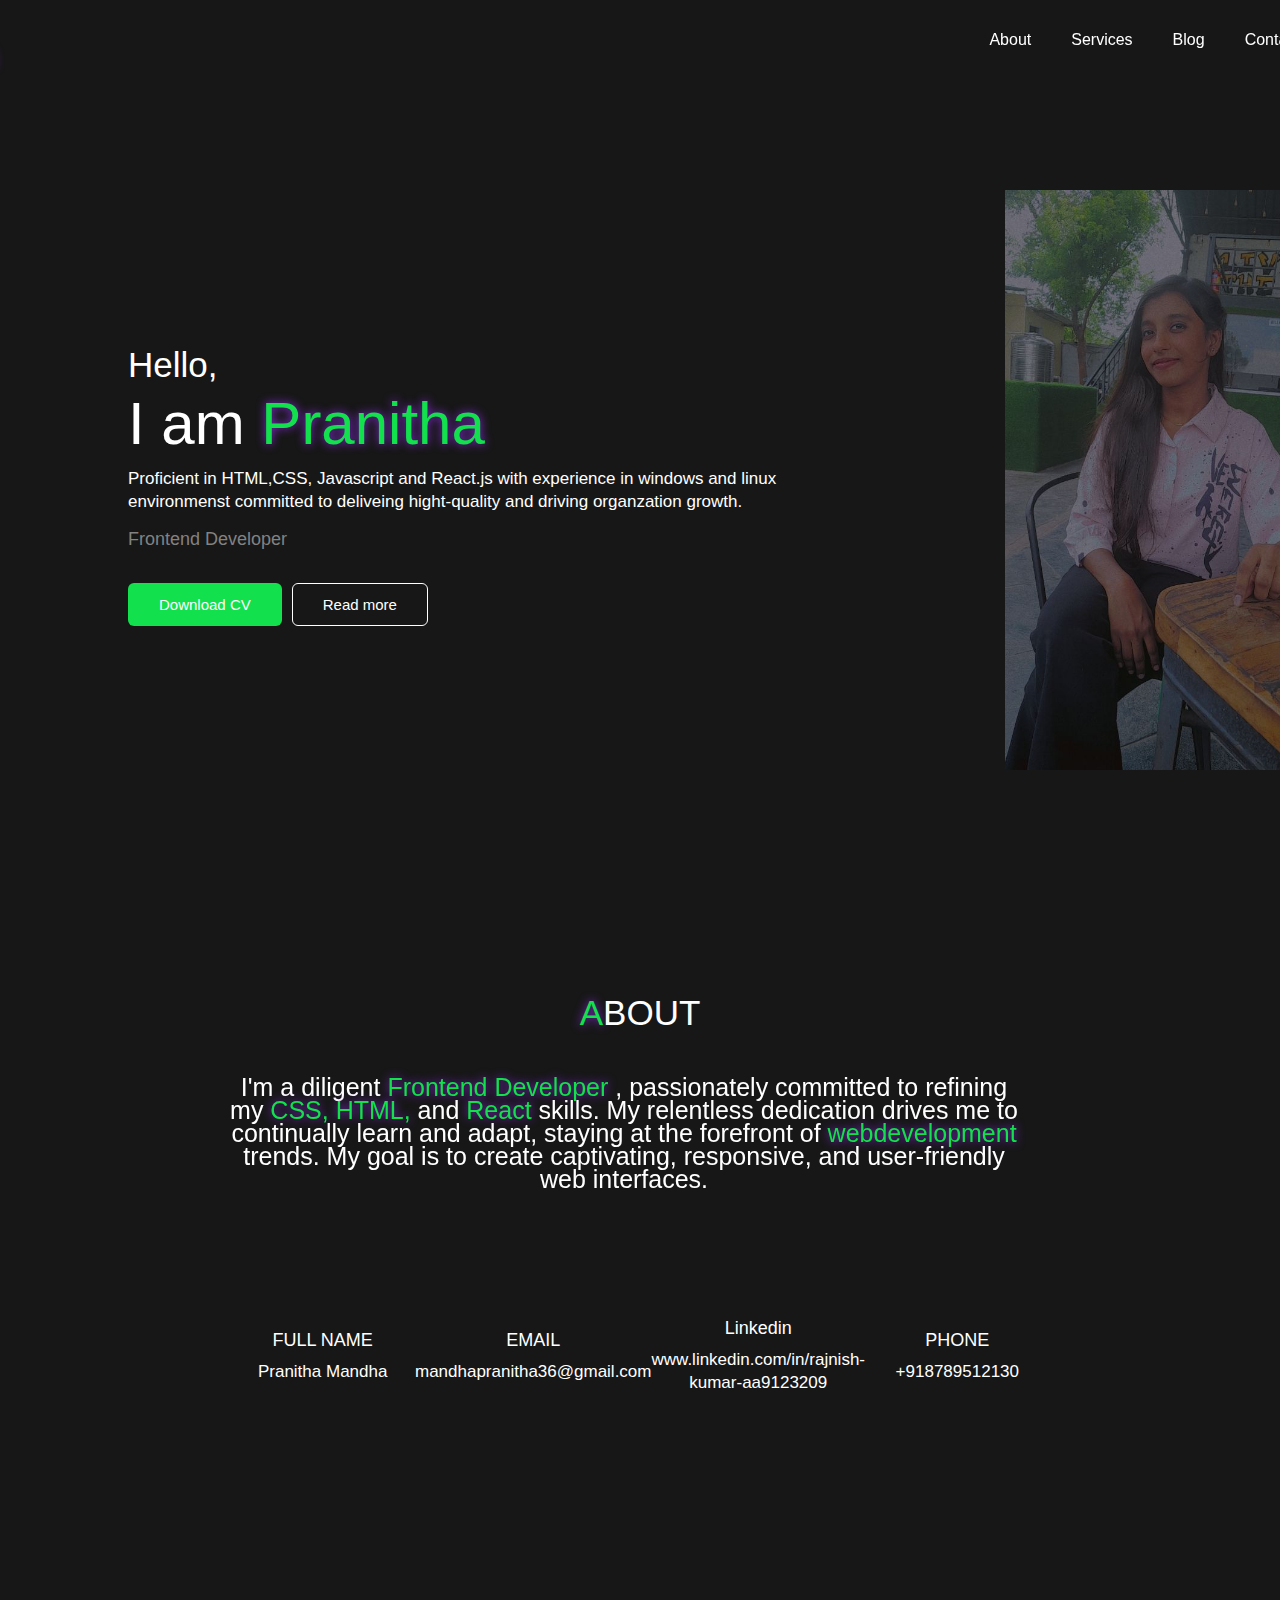
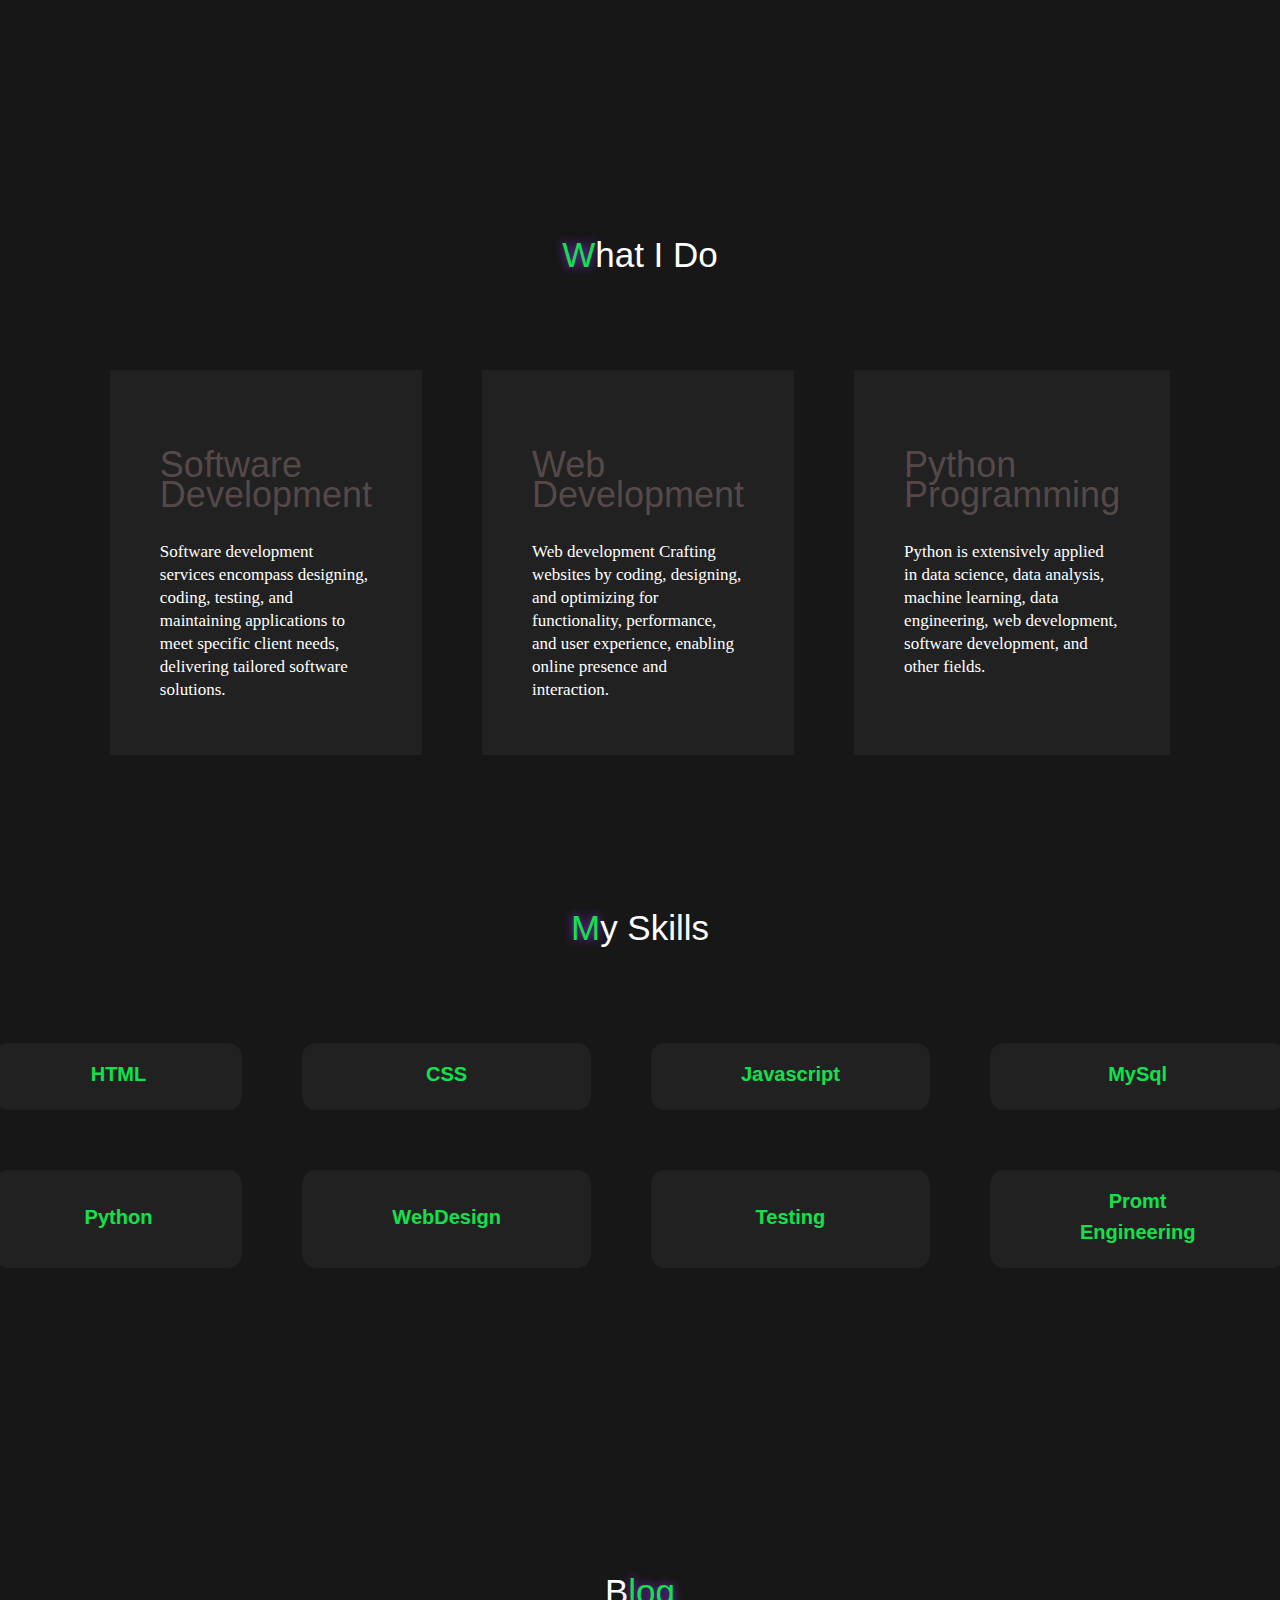
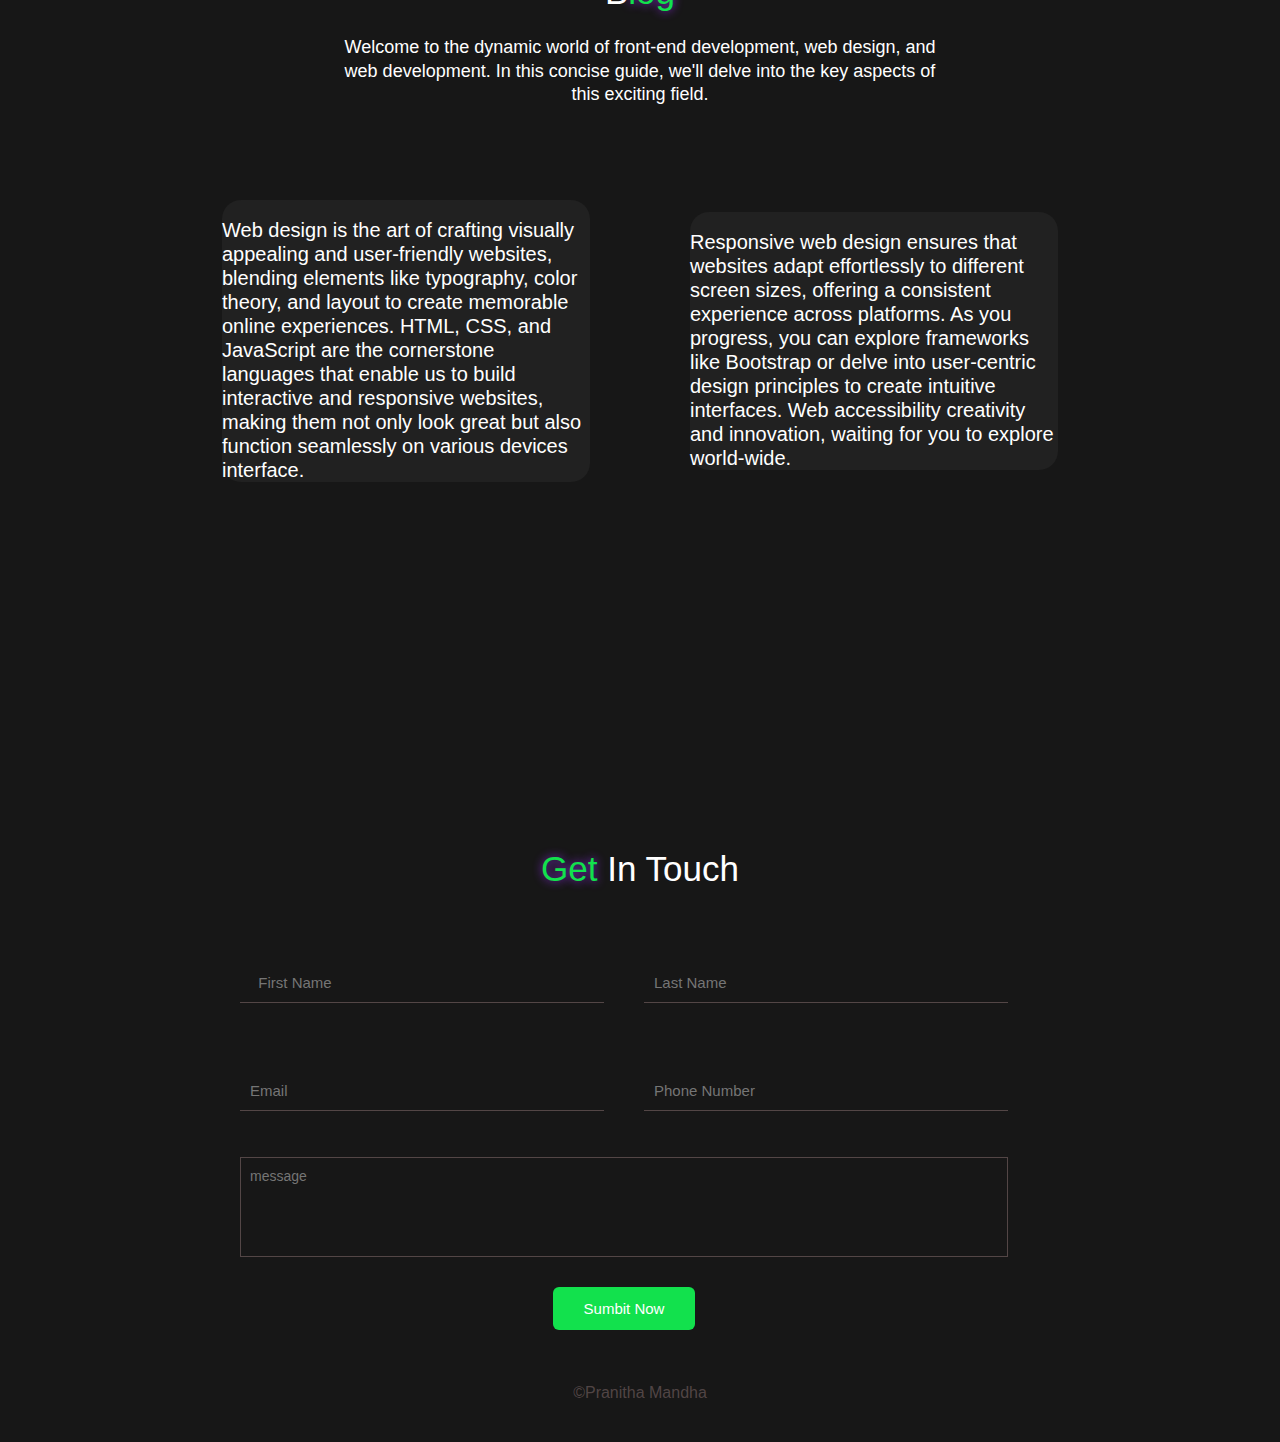
==== portfolio/portfolio.html @ 80d4e9a3 "Add files via upload" ====
<!DOCTYPE html>
<html lang="en">

<head>
    <meta charset="UTF-8">
    <meta name="viewport" content="width=device-width, initial-scale=1.0">
    <link rel="stylesheet" href="app.css">
    <link rel="stylesheet" href="https://cdnjs.cloudflare.com/ajax/libs/font-awesome/6.4.2/css/all.min.css"/>
    <title>Portfolio</title>
    
    
</head>

<body>
    <nav>
        <div class="container nav-container">
            <a href="" class="logo">
                <h2>  Pranitha<span> Mandha</span></h2>
            </a>
            <ul>
                <li><a href="#About">About </a></li>
                <li><a href="#Services">Services</a></li>
                <li><a href="#Blog">Blog</a></li>
                <li><a href="#Contact">Contact </a></li>

            </ul>
        </div>
    </nav>
    <header>
        <div class="header-container container">
            <div class="header-left">
                <h1>
                    Hello,

                    <p class="name"> I am <span>Pranitha</span></p>
                </h1>
                <p>Proficient in HTML,CSS, Javascript and React.js with
                    experience in windows and linux<br> environmenst
                    committed to deliveing hight-quality and driving organzation growth.
                </p>

                <h5>Frontend Developer</h5>
                <br>
                <div class="header-action-aria">
                    <a href="cv.pdf" download class="btn btn-primary">Download CV</a>
                    <a href="" class="btn">Read more</a>
                </div>
            </div>
            <div class="header-right">
                <img src="image.jpg" alt="">
            </div>
    </header>

    <section id="About">
        <h1><span>A</span>BOUT</h1>
        <div class="container about-container">
            <p>I'm a diligent <span>Frontend Developer </span>, passionately committed to refining my <span> CSS, HTML,
                </span> and <span> React </span> skills. My
                relentless dedication drives me to continually learn and adapt, staying at the forefront of <span>webdevelopment</span> trends. My goal is to create captivating, responsive, and user-friendly web
                interfaces.</p>
        </div>
        <div class="about-content">
            <article class="about-article">
                <img src="man.png" alt="">
                <h5>FULL NAME</h5>
                <p>Pranitha Mandha</p>

            </article>
            <article class="about-article">
                <img src="email.png" alt="">
                <h5>EMAIL</h5>
                <p>mandhapranitha36@gmail.com </p>

            </article>
            <article class="about-article">
                <img src="linkedin.png" alt="">
                <h5>Linkedin</h5>
                <p>www.linkedin.com/in/rajnish-kumar-aa9123209</p>

            </article>
            <article class="about-article">
                <img src="telephone-call.png" alt="">
                <h5>PHONE </h5>
                <p>+918789512130</p>

            </article>
        </div>
    </section>


    <section id="Services">
        <h1><span>W</span>hat I Do</h1>

        <div class="container services-container">
            <article class="services-article">
                <img src="software.png" alt="">
                <h2>Software Development</h2>
                <p>Software development services encompass designing, coding, testing, and maintaining applications to
                    meet specific client needs, delivering tailored software solutions.</p>
            </article>
            <article class="services-article">
                <img src="coding.png" alt="">
                <h2>Web
                    Development</h2>
                <p>Web development

                    Crafting websites by coding, designing, and optimizing for functionality, performance, and user
                    experience, enabling online presence and interaction.</p>
            </article>
            <article class="services-article">
                <img src="python.png" alt="">
                <h2>Python Programming</h2>
                <p>

                 Python is extensively applied in data science, data analysis, machine learning, data engineering, web development, software development, and other fields.</p>
            </article>
        </div>
    </section>

    <section id="skills">
        <h1> <span>M</span>y Skills</h1>
        <div class="container skills-container">
            <article class="skill-article">

                <h4>HTML </h4>
            </article>
            <article class="skill-article">

                <h4>CSS</h4>
            </article>
            <article class="skill-article">

                <h4>Javascript</h4>
            </article>
            <article class="skill-article">

                <h4>MySql</h4>
            </article>
            <article class="skill-article">

                <h4>Python</h4>
            </article>
            <article class="skill-article">

                <h4>WebDesign</h4>
            </article>
            <article class="skill-article">

                <h4>Testing</h4>
            </article>
            <article class="skill-article">

                <h4>Promt Engineering</h4>
            </article>

        </div>
    </section>


    <section id="Blog">
        <div class="row">
            <div class="header">
                <h1>B<span>log</span></h1>
                <p>Welcome to the dynamic world of front-end development, web design, and web development. In this
                    concise guide, we'll delve into the key aspects of this exciting field.</p>
            </div>
            <div class="content">
                <div class="card">

                    <img src="web design (1).jpg" alt="">
                    <br>
                    <p>
                        Web design is the art of crafting visually appealing and user-friendly websites, blending
                        elements like typography, color theory, and layout to create memorable online experiences. HTML,
                        CSS, and JavaScript are the cornerstone languages that enable us to build interactive and
                        responsive websites, making them not only look great but also function seamlessly on various
                        devices interface.

                    </p>
                </div>
                <div class="card">

                    <img src="web design (2).jpg" alt="">
                    <br>
                    <p>
                        Responsive web design ensures that websites adapt effortlessly to different screen sizes,
                        offering a consistent experience across platforms. As you progress, you can explore frameworks
                        like Bootstrap or delve into user-centric design principles to create intuitive interfaces. Web
                        accessibility creativity and innovation, waiting for you to explore world-wide.

                    </p>
                </div>
            </div>
        </div>
    </section>
    <section id="Contact">
        <h1> <span>Get</span> In Touch</h1>
        <div class="contatact-container container">
            <form>
                <div class="form-top">
                    <input type="text" placeholder="  First Name" required>
                    <input type="text" placeholder="Last Name" required>
                    <input type="email" placeholder="Email" required>
                    <input type="number" placeholder="Phone Number" required>

                </div>
                <div class="form-bottom">
                    <textarea name="message" placeholder="message"></textarea>
                    <button type="submit" class="btn btn-primary">Sumbit Now</button>
                </div>
            </form>
        </div>
    </section>
    <footer>
        &copy;Pranitha Mandha

    </footer>
    <script src="script.js"></script>

</body>
</html>
---- portfolio/app.css ----
* {
    margin: 0;
    padding: 0;
    box-sizing: border-box;
    text-decoration: none;
    list-style: none;
    font-family: 'Trebuchet MS', 'Lucida Sans Unicode', 'Lucida Grande', 'Lucida Sans', Arial, sans-serif;
    outline: none;
}
:root{
    --color-white:#ffffff;
    --color-light:#828282;
    --color-primary:#12e14d;
    --color-dark:#212121;
    --color-border:#7e686895;
    --color-bg:#171717;

}
body{
    background: var(--color-bg);
    color: var(--color-white);
}
  h1{
    font-size: 35px;
    font-weight: 400;
    color: white;
    line-height: 30px;
    margin: 1rem 0;
    
    
 }
h2{
    font-size: 36px;
    font-weight: 500;
    line-height: 30px;
    color:var(--color-border);

}
h4{
    font-size: 20px;
    font-weight: 600;
    line-height: 31px;
    color:var(--color-primary);

}
h5{
    font-size: 18px;
    font-weight: 500;
    line-height: 20px;
    color:white;

}
p{
    color:var(--color-white);
    font-size: 17px;
    line-height: 23px;
}
.btn{
    
    display: inline-block;
    width: fit-content;
    border: 1px solid white;
    padding: 12px 30px;
    font-size: 15px;
    font-weight: 500;
    transition: .4s ease;
    color:#ffff;
    border-radius: 6px;
}
.btn:hover{
    background: white;
    color: var(--color-bg);
    border-color:transparent ;
}
.btn-primary{
    background: var(--color-primary);
    border-color: transparent;
    
}
.container{
    max-width: 160px;
    width: 90%;
    margin: 0 auto;
    
}
nav{
    height: 5rem;
    width: 100%;
    position:fixed ;
    top:0;
    right: 0;
    
}
.nav-container  {
  
  height: 100%;
  justify-content: center;
  align-items: center;
  display: flex;

}

ul {
    display: block;
    list-style-type: disc;
    margin-block-start: 1em;
    margin-block-end: 1em;
    margin-inline-start: 950px;
    margin-inline-end:100px;
    padding-inline-start: 40px;
    
}
.logo h2{
    color: white;
    font-size: 32px;
}
.nav-container ul{
    display: flex;
    align-items: center;
    gap:40px;
}
.nav-container ul li a{
    color: #ffffff;
    font-size: 16px;
    font-weight: 400;
    transition: .4s ease;
    
}
.nav-container ul li a:hover{
    color:var(--color-primary);
}
span{
     
    color: var(--color-primary);
    text-shadow:0 0 10px blueviolet;
    
}
header{
    margin-top: 190px;
    

    
}


.header-container{
    display: grid;
    grid-template-columns: 548% 120%;
    align-items: center;
    margin-left: 10%;
}
img{
    width: 170%;
    display: block;
    
    
}
.header-container p{
    width: 90%;
    margin: 2rem 0 1rem;
    font-style:normal;
}
.name{
    width: 50px;
    font-size: 60px;
    font-weight: 500;
}
.header-container h5{
    margin: 1rem 0;
    color: var(--color-light);
}
.header-action-aria{
    display: flex;
    gap: 10px;
    align-items: center;
}
#About{
    padding-top:70px;
}
section>h1{
    text-align: center;
    margin-bottom: 44px;
    margin-top: 158px;
}
.about-container p{
    
    margin: 4px auto;
    width: 62%;
    position: absolute;
    margin-left: -26%;
    font-style:normal;
    font-weight: 55px;
    text-align: center;
    font-size: 25px;

    
}
    
    

.about-content{
margin-top: 600%;
display: grid;
margin: 280px 18%;
grid-template-columns: repeat(4,1fr);
justify-content: center;
align-items: center;



}
.about-article{
    display: flex;
    justify-content: center;
    align-items: center;
    flex-direction: column;
    margin: auto;
    gap: 10px;
    text-align: center;
}
.about-article img{
    width: 62px;
}
#Services{
    padding-top: 8px;
    
}

.services-container{
    display: grid;
    grid-template-columns: repeat(3,1fr);
    gap:60px;
    margin-top: 100px;
   justify-content: center;
}
.services-article{
    background: var(--color-dark);
    display: flex;
    flex-direction: column;
    gap: 30px;
    padding: 50px;
    border-bottom: 4px solid transparent;
}
.services-article:hover{
    border-color: var(--color-primary);
}
.services-article img{
    width: 40px;
}
.services-article p{
    font-family:'Times New Roman', Times, serif;
}









#skills{
    padding-top: -1px;
    
}

.skills-container{
    display: grid;
    grid-template-columns: repeat(4,1fr);
    gap:60px;
    margin-top: 100px;
   justify-content: center;
   text-align: center;

}
.skill-article{
    background: var(--color-dark);
    display: flex;
    flex-direction: column;
    text-align: center;
    justify-content: center;
    padding:16px 90px;
    border-radius: 14px;
    
    border-bottom: 4px solid transparent;
}
.skill-article:hover{
    border-color: var(--color-primary);
    
}

#Blog .row{
    width: 80%;
    margin: auto;
}
#Blog .row .header{
    width: 60%;
    text-align: center;
    margin: auto;
}
#Blog .row .header h1{
   padding-top: 280px;
   gap: 19px;
}
 .header h1{
  margin:29px ;
}
#Blog .row .header p{
    margin-top: 15px;
    font-size: 18px;
    line-height: 1.3;
}
.content .card img{
    width: 100% ;
    height: auto;
}
.content .card p{
    font-size: 20px;
    line-height: 1.2;
}
.content{
 display: flex;
  align-items:center;
  justify-content:space-between;
  margin: 44px;
  
}
.content .card{
    flex: 2;
    margin: 50px 50px;
    box-shadow: 0px  4px 0px rgba(0,0,0,0,1);
    background-color: #212121;
    border-radius: 19px;
}


#Contact{
    padding-top: 120px;
}
.contatact-container{
    margin-top: 80px;
}
form{
    width: 60%;
    margin: 0 auto;
    position: absolute;
    margin-left: -25%;
}
.form-top{
    display: grid;
    grid-template-columns: 1fr 1fr;
    gap:40px
}
form input{
    padding: 10px;
    background: transparent;
    margin-bottom: 30px;
    color: var(--color-light);
    border: none;
    box-shadow: 0 1px 0 0 var(--color-border);
    transition: .4s ease;
    font-size: 15px;
    line-height: 18px;
    font-weight: 500;
}
form input:focus{
    border-bottom: 1px solid blueviolet;
    color:var(--color-primary);
    box-shadow: none;
}
.form-bottom{
    display: flex;
    flex-direction: column;
    gap: 30px;
    align-items: center;
}
.form-bottom textarea{
    width: 100%;
    padding: 9px;
    height: 100px;
    background: transparent;
    resize: none;
    font-size: 14px;
    line-height: 18px;
    font-weight: 500;
    margin-top: 17px;
    border: 1px solid var(--color-border);
    color: var(--color-primary);
}
.form-bottom textarea :focus{
border-bottom: 1px solid blueviolet;
}

footer{
    margin-top:500px ;
    margin-bottom: 40px ;
    text-align: center;
    color:var(--color-border);
}
.naWinScroll{
    background: var(--color-dark);
    box-shadow: 0 0.1rem rgba(0,0,0,0,7);
}
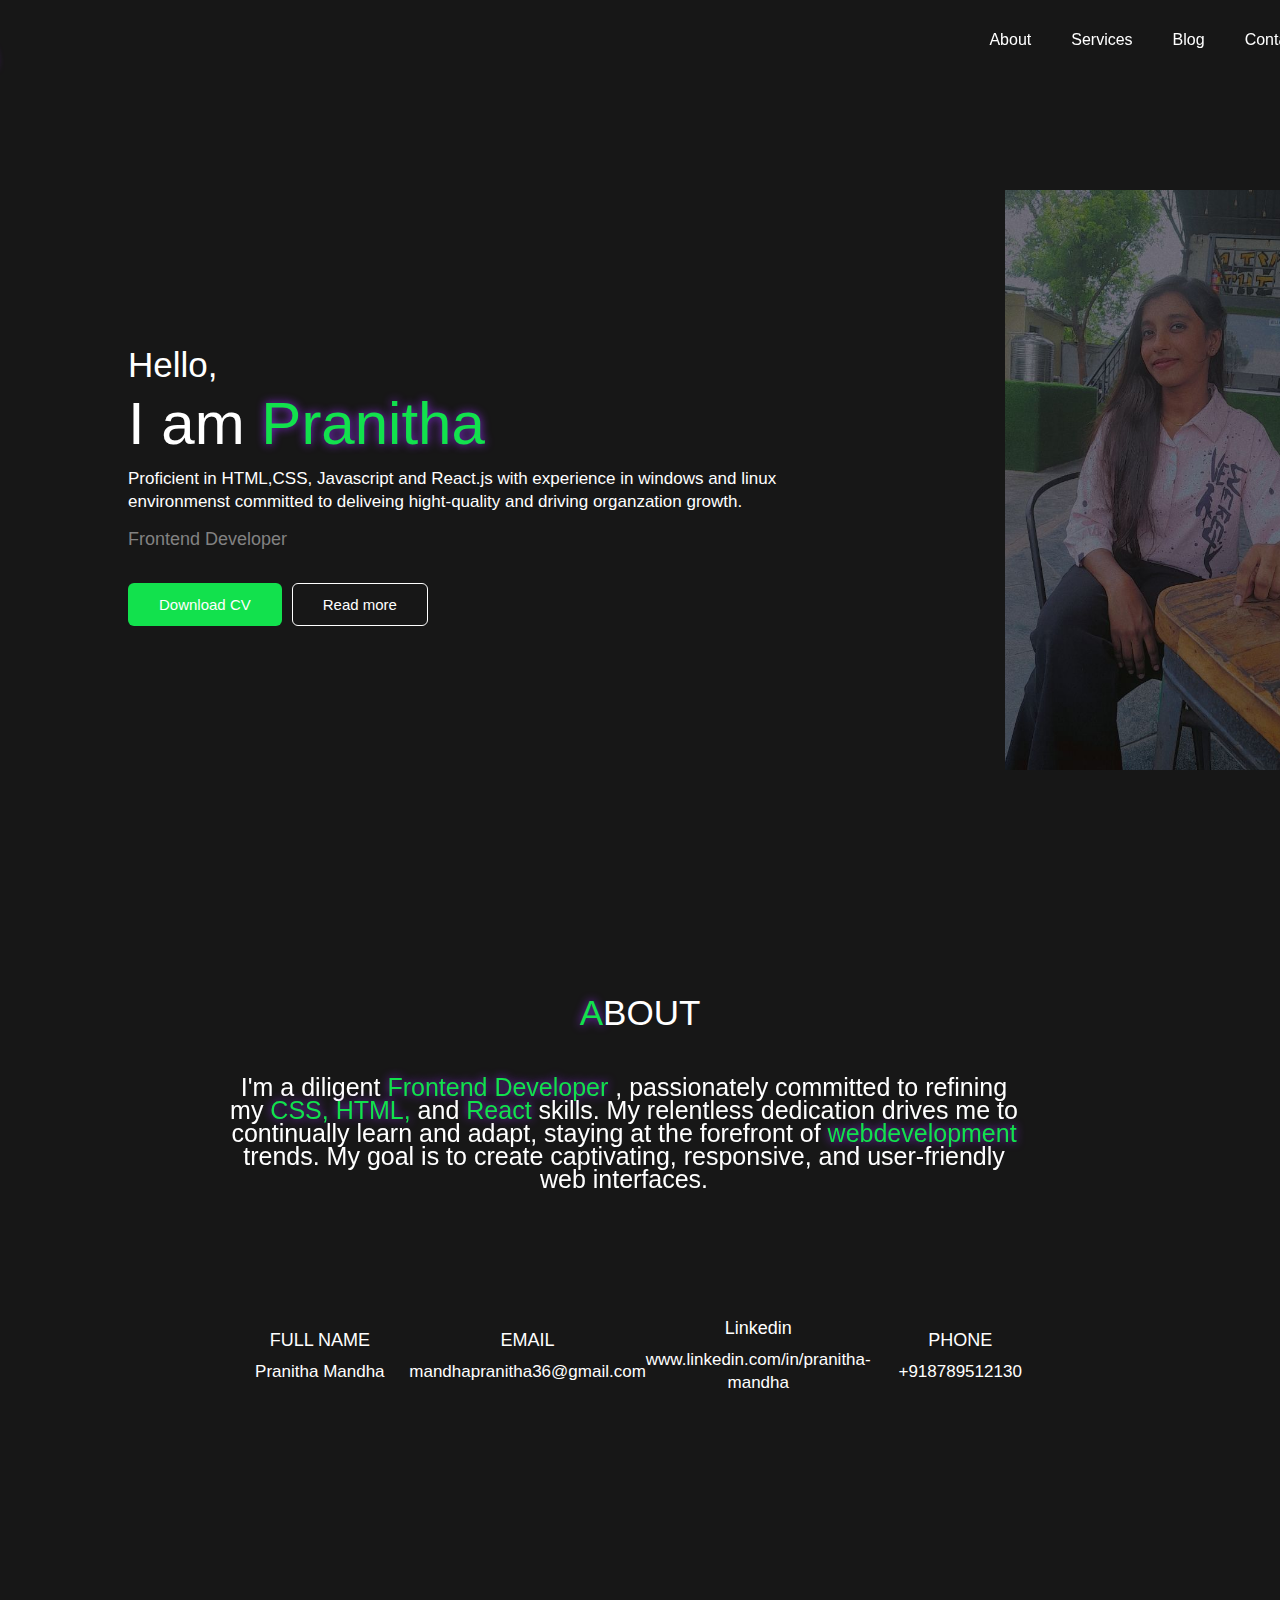
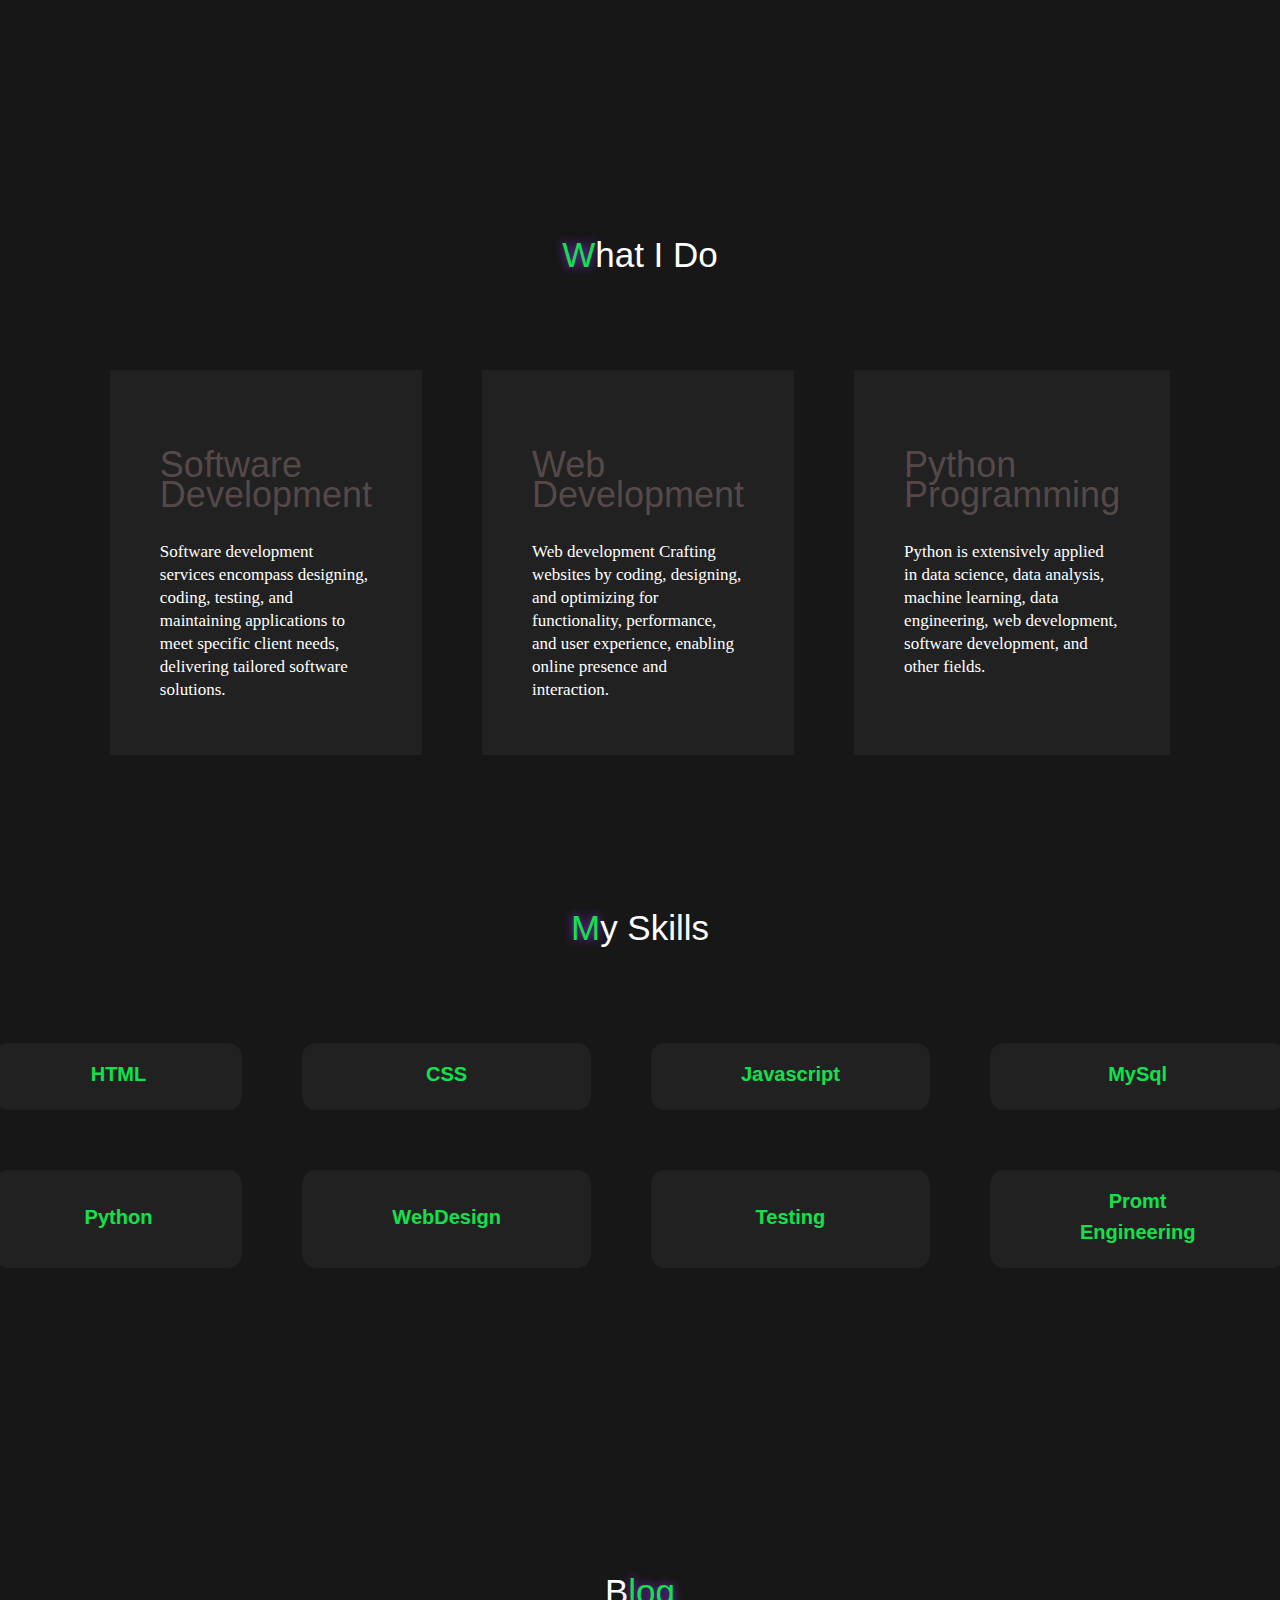
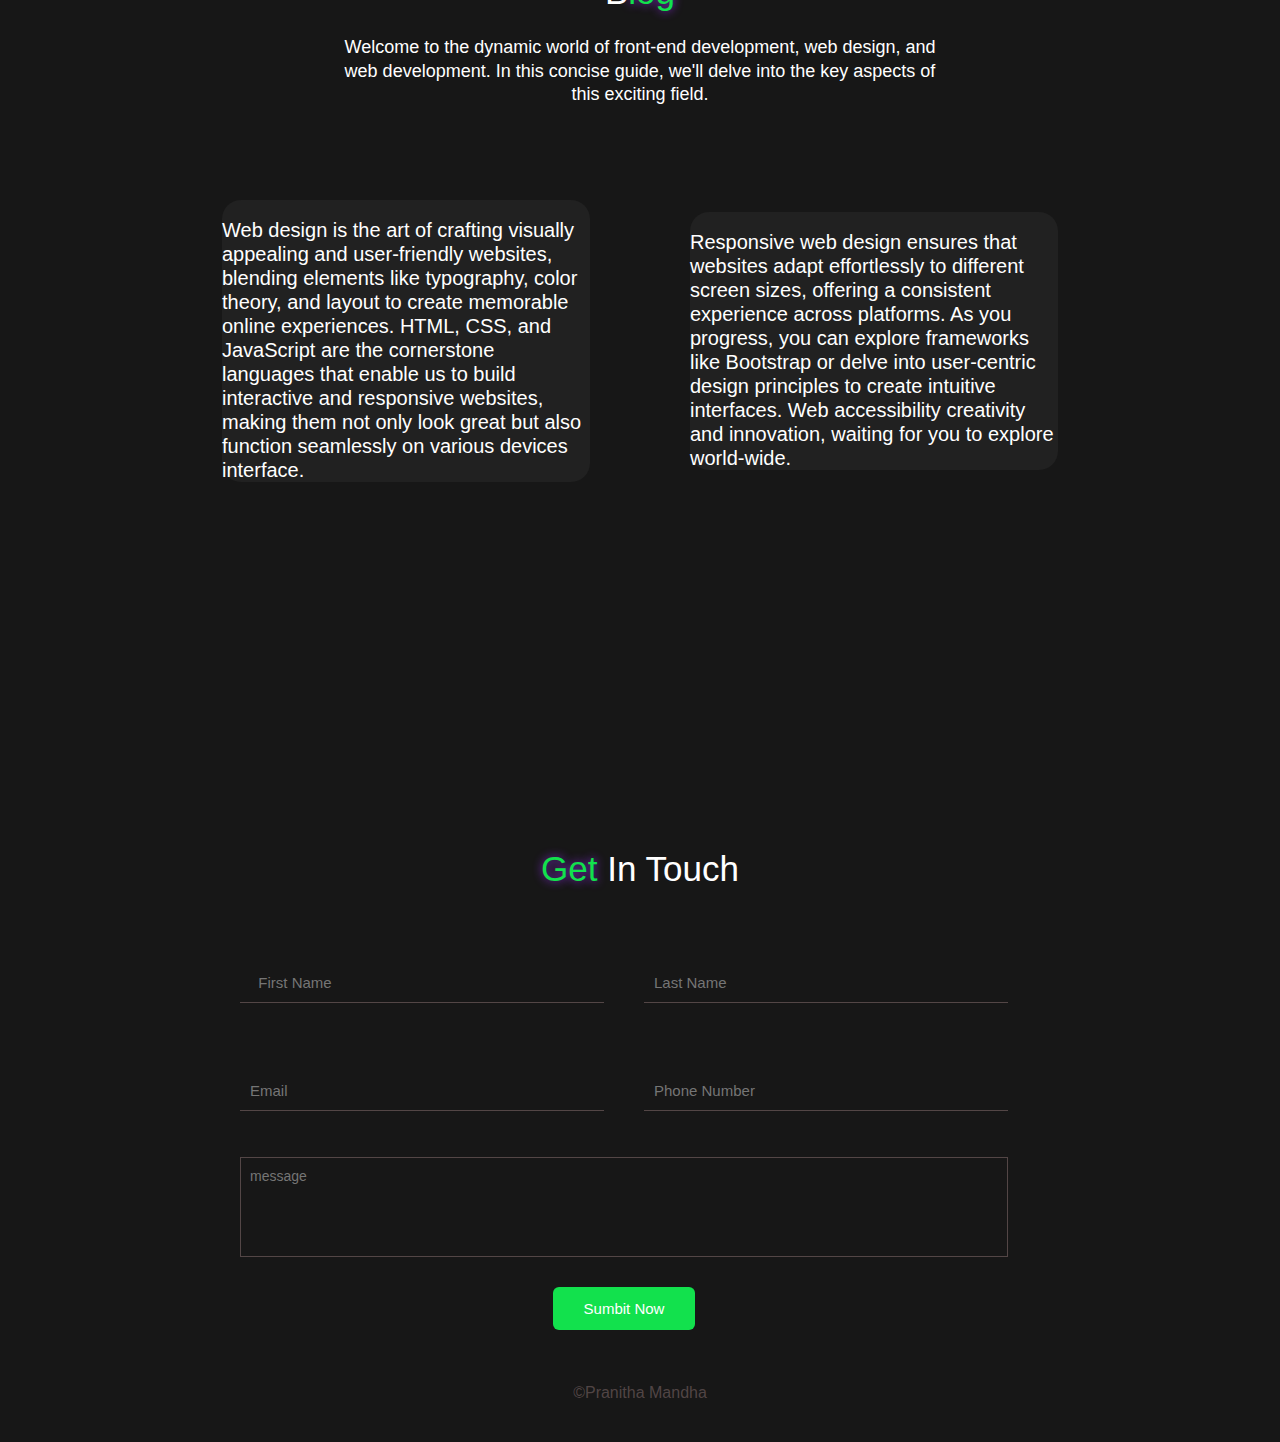
==== commit 2a43b96e: "Update portfolio.html" ====
--- a/portfolio/portfolio.html
+++ b/portfolio/portfolio.html
@@ -75,7 +75,7 @@
             <article class="about-article">
                 <img src="linkedin.png" alt="">
                 <h5>Linkedin</h5>
-                <p>www.linkedin.com/in/rajnish-kumar-aa9123209</p>
+                <p>www.linkedin.com/in/pranitha-mandha</p>
 
             </article>
             <article class="about-article">
@@ -218,4 +218,4 @@
     <script src="script.js"></script>
 
 </body>
-</html>+</html>
